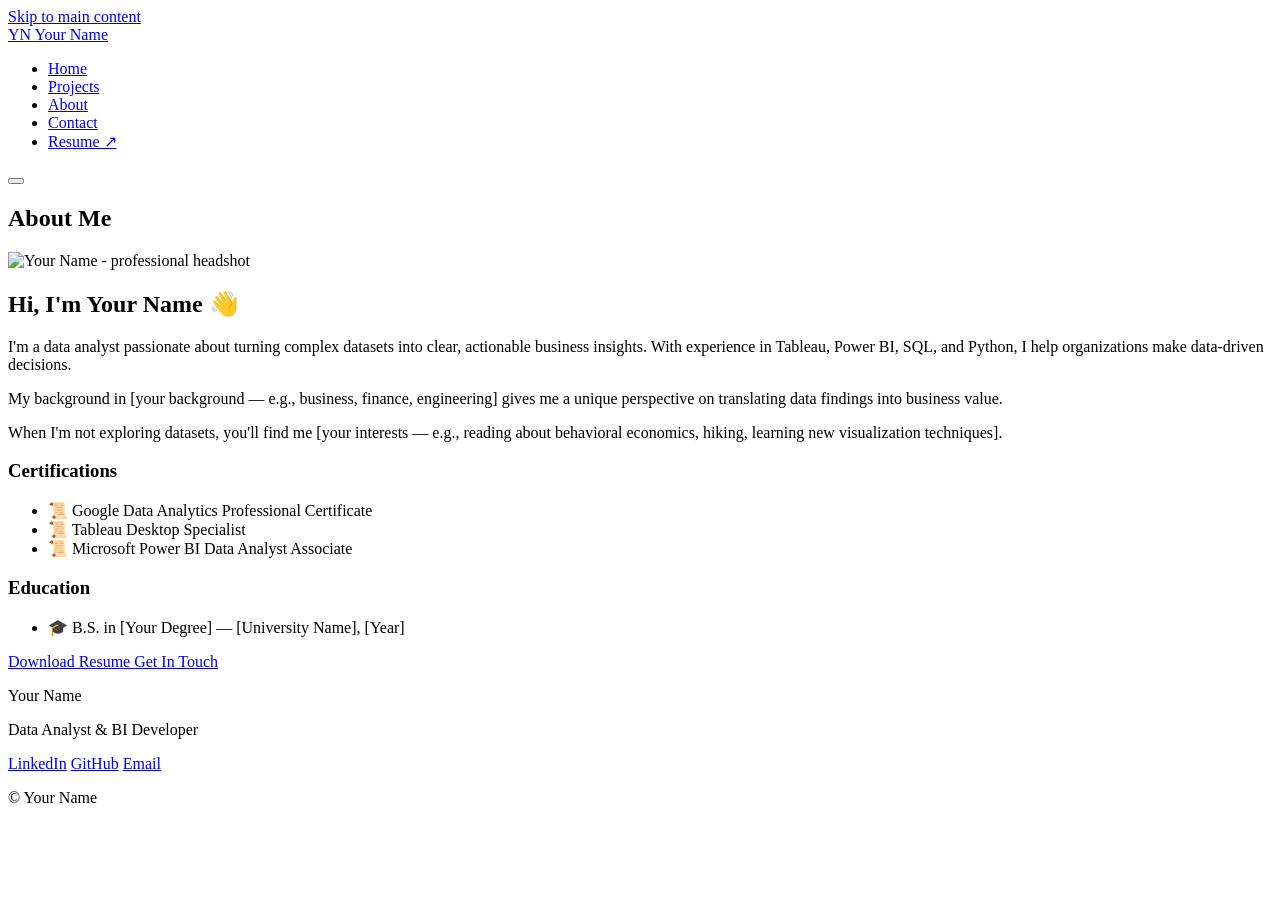
==== about.html @ a05c1e49 "Changes7" ====
<!DOCTYPE html>
<html lang="en">
<head>
    <meta charset="UTF-8">
    <meta name="viewport" content="width=device-width, initial-scale=1.0">
    <meta http-equiv="Content-Security-Policy" content="
        default-src 'self';
        script-src 'self';
        style-src 'self' 'unsafe-inline' https://fonts.googleapis.com;
        font-src 'self' https://fonts.gstatic.com;
        img-src 'self' data: https:;
        frame-src https://public.tableau.com https://app.powerbi.com https://lookerstudio.google.com https://datastudio.google.com;
        connect-src 'self' https://formsubmit.co;
    ">
    <meta http-equiv="X-Content-Type-Options" content="nosniff">
    <meta name="Referrer-Policy" content="strict-origin-when-cross-origin">
    
    <title>About — Your Name | Data Analytics Portfolio</title>
    <meta name="description" content="Learn about my background in data analytics, 
        my skills, certifications, and experience.">
    
    <link rel="icon" type="image/x-icon" href="images/icons/favicon.ico">
    <link rel="preconnect" href="https://fonts.googleapis.com">
    <link rel="preconnect" href="https://fonts.gstatic.com" crossorigin>
    <link href="https://fonts.googleapis.com/css2?family=Inter:wght@300;400;500;600;700&family=JetBrains+Mono:wght@400;500&display=swap" rel="stylesheet">
    <link rel="stylesheet" href="css/style.css">
</head>
<body>
    <a href="#main-content" class="skip-link">Skip to main content</a>

    <!-- Navigation -->
    <nav class="navbar" aria-label="Main navigation">
        <div class="nav-container">
            <a href="index.html" class="nav-logo" aria-label="Home">
                <span class="logo-text">YN</span>
                <span class="logo-full">Your Name</span>
            </a>
            <ul class="nav-links" id="navLinks">
                <li><a href="index.html" class="nav-link">Home</a></li>
                <li><a href="projects.html" class="nav-link">Projects</a></li>
                <li><a href="about.html" class="nav-link active" aria-current="page">About</a></li>
                <li><a href="contact.html" class="nav-link">Contact</a></li>
                <li><a href="docs/resume.pdf" class="nav-link nav-cta" target="_blank" rel="noopener noreferrer">Resume ↗</a></li>
            </ul>
            <button class="nav-toggle" id="navToggle" aria-expanded="false" aria-controls="navLinks" aria-label="Toggle navigation menu">
                <span class="hamburger-line"></span>
                <span class="hamburger-line"></span>
                <span class="hamburger-line"></span>
            </button>
        </div>
    </nav>

    <main id="main-content">
        <section class="page-header">
            <div class="section-container">
                <h1>About Me</h1>
            </div>
        </section>

        <section class="about-content">
            <div class="section-container">
                <div class="about-grid">
                    <!-- Photo -->
                    <div class="about-image">
                        <img src="images/profile/headshot.webp" 
                             alt="Your Name - professional headshot"
                             width="400" height="400"
                             loading="lazy">
                    </div>

                    <!-- Bio -->
                    <div class="about-text">
                        <h2>Hi, I'm Your Name 👋</h2>
                        <p>
                            I'm a data analyst passionate about turning complex 
                            datasets into clear, actionable business insights. 
                            With experience in Tableau, Power BI, SQL, and Python, 
                            I help organizations make data-driven decisions.
                        </p>
                        <p>
                            My background in [your background — e.g., business, 
                            finance, engineering] gives me a unique perspective 
                            on translating data findings into business value.
                        </p>
                        <p>
                            When I'm not exploring datasets, you'll find me 
                            [your interests — e.g., reading about behavioral 
                            economics, hiking, learning new visualization techniques].
                        </p>

                        <h3>Certifications</h3>
                        <ul class="certifications-list">
                            <li>📜 Google Data Analytics Professional Certificate</li>
                            <li>📜 Tableau Desktop Specialist</li>
                            <li>📜 Microsoft Power BI Data Analyst Associate</li>
                        </ul>

                        <h3>Education</h3>
                        <ul>
                            <li>🎓 B.S. in [Your Degree] — [University Name], [Year]</li>
                        </ul>

                        <div class="about-cta">
                            <a href="docs/resume.pdf" class="btn btn-primary" target="_blank" rel="noopener noreferrer">
                                Download Resume
                            </a>
                            <a href="contact.html" class="btn btn-secondary">
                                Get In Touch
                            </a>
                        </div>
                    </div>
                </div>
            </div>
        </section>
    </main>

    <!-- Footer -->
    <footer class="footer" aria-label="Footer">
        <div class="footer-container">
            <div class="footer-content">
                <p class="footer-name">Your Name</p>
                <p class="footer-role">Data Analyst & BI Developer</p>
            </div>
            <div class="footer-links">
                <a href="https://linkedin.com/in/yourprofile" target="_blank" rel="noopener noreferrer">LinkedIn</a>
                <a href="https://github.com/yourusername" target="_blank" rel="noopener noreferrer">GitHub</a>
                <a href="mailto:your-email@example.com">Email</a>
            </div>
            <p class="footer-copyright">© <span id="currentYear"></span> Your Name</p>
        </div>
    </footer>

    <script src="js/main.js"></script>
</body>
</html>
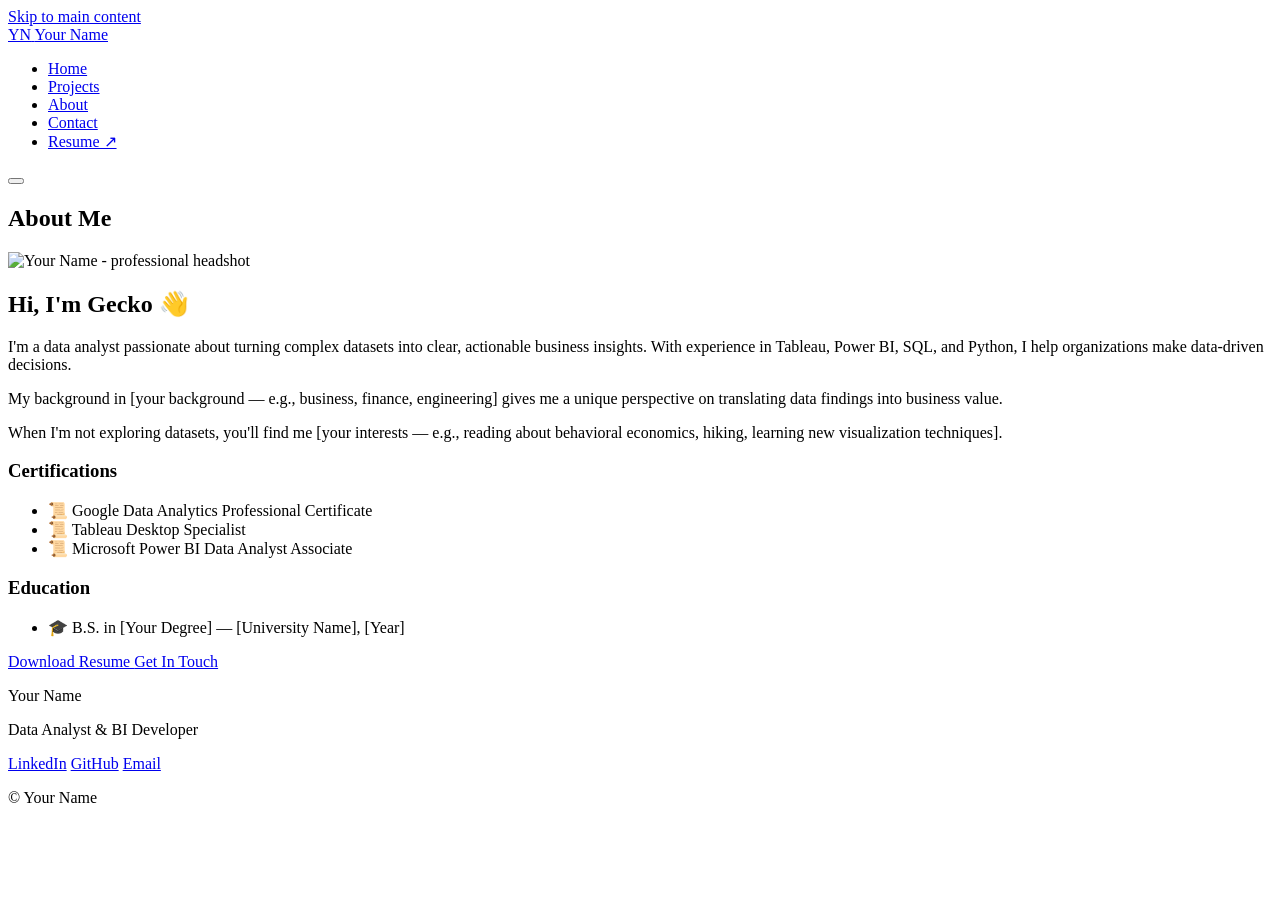
==== commit a4bae03e: "Changes1.1" ====
--- a/about.html
+++ b/about.html
@@ -70,7 +70,7 @@
 
                     <!-- Bio -->
                     <div class="about-text">
-                        <h2>Hi, I'm Your Name 👋</h2>
+                        <h2>Hi, I'm Gecko 👋</h2>
                         <p>
                             I'm a data analyst passionate about turning complex 
                             datasets into clear, actionable business insights. 
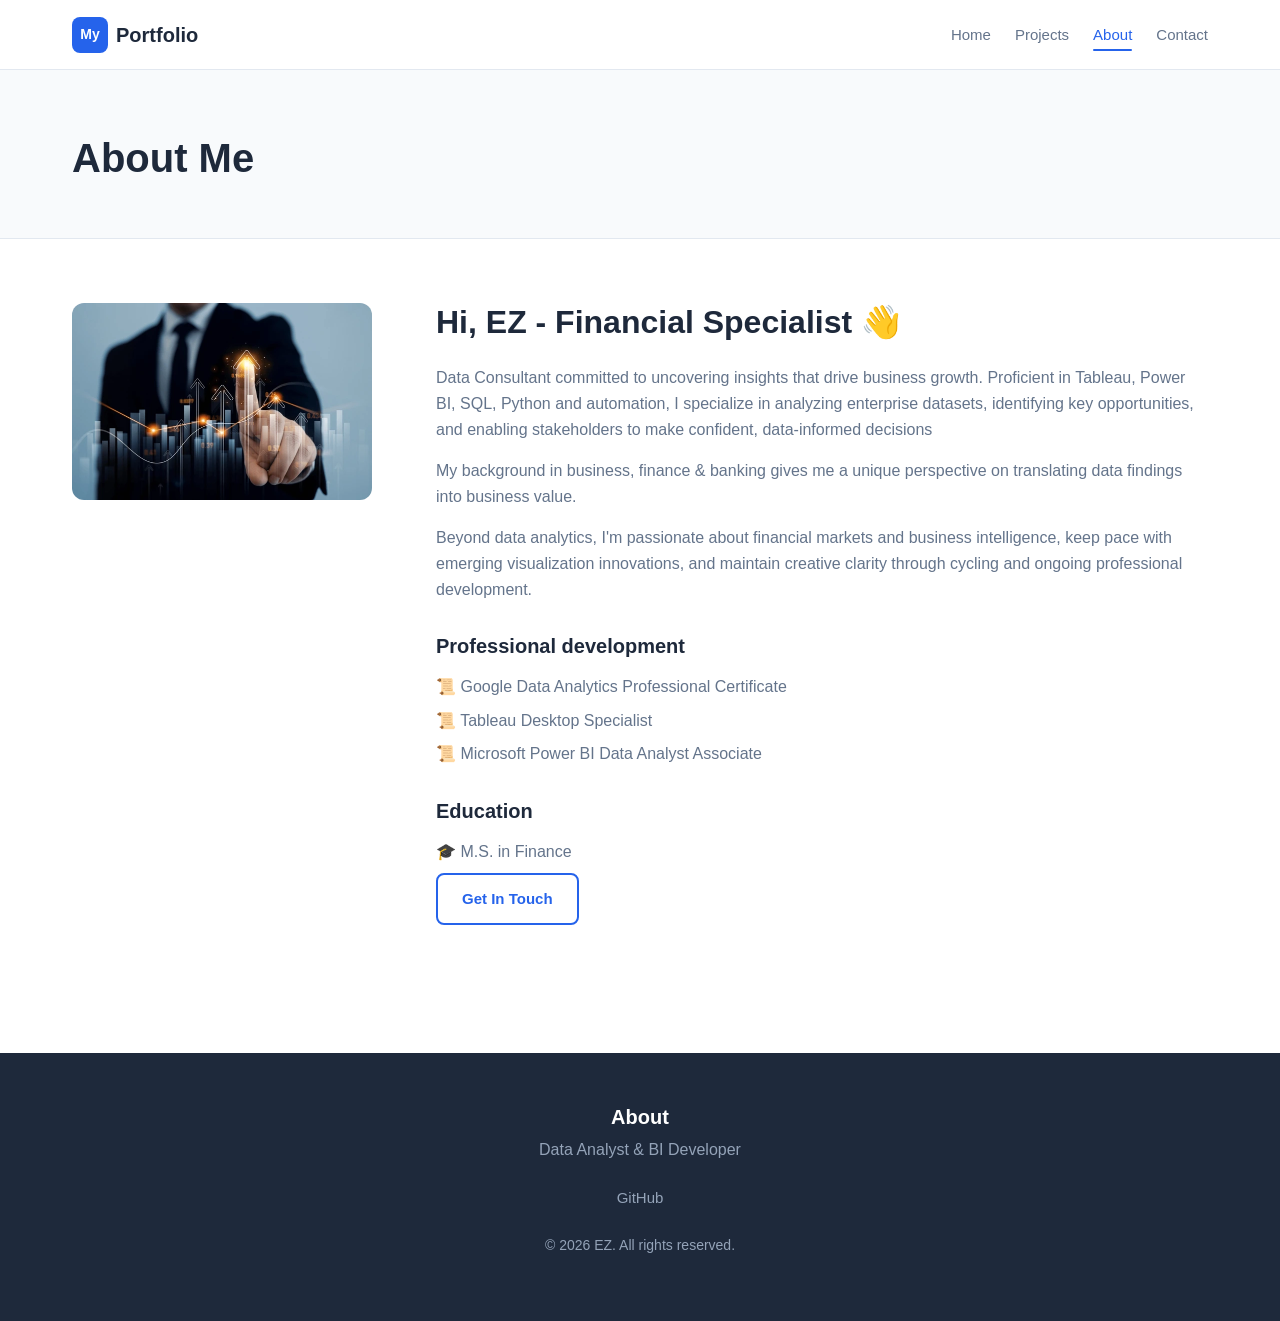
==== commit d628b151: "Commit18" ====
--- a/about.html
+++ b/about.html
@@ -15,7 +15,7 @@
     <meta http-equiv="X-Content-Type-Options" content="nosniff">
     <meta name="Referrer-Policy" content="strict-origin-when-cross-origin">
     
-    <title>About — Your Name | Data Analytics Portfolio</title>
+    <title>About — EZ - Financial Specialist | Data Analytics Portfolio</title>
     <meta name="description" content="Learn about my background in data analytics, 
         my skills, certifications, and experience.">
     
@@ -32,15 +32,15 @@
     <nav class="navbar" aria-label="Main navigation">
         <div class="nav-container">
             <a href="index.html" class="nav-logo" aria-label="Home">
-                <span class="logo-text">YN</span>
-                <span class="logo-full">Your Name</span>
+                <span class="logo-text">My</span>
+                <span class="logo-full">Portfolio</span>
             </a>
             <ul class="nav-links" id="navLinks">
                 <li><a href="index.html" class="nav-link">Home</a></li>
                 <li><a href="projects.html" class="nav-link">Projects</a></li>
                 <li><a href="about.html" class="nav-link active" aria-current="page">About</a></li>
                 <li><a href="contact.html" class="nav-link">Contact</a></li>
-                <li><a href="docs/resume.pdf" class="nav-link nav-cta" target="_blank" rel="noopener noreferrer">Resume ↗</a></li>
+                <!--<li><a href="docs/resume.pdf" class="nav-link nav-cta" target="_blank" rel="noopener noreferrer">Resume ↗</a></li>-->
             </ul>
             <button class="nav-toggle" id="navToggle" aria-expanded="false" aria-controls="navLinks" aria-label="Toggle navigation menu">
                 <span class="hamburger-line"></span>
@@ -62,7 +62,7 @@
                 <div class="about-grid">
                     <!-- Photo -->
                     <div class="about-image">
-                        <img src="images/profile/headshot.webp" 
+                        <img src="images/profile/1F.webp" 
                              alt="Your Name - professional headshot"
                              width="400" height="400"
                              loading="lazy">
@@ -70,25 +70,24 @@
 
                     <!-- Bio -->
                     <div class="about-text">
-                        <h2>Hi, I'm Gecko 👋</h2>
+                        <h2>Hi, EZ - Financial Specialist 👋</h2>
                         <p>
-                            I'm a data analyst passionate about turning complex 
-                            datasets into clear, actionable business insights. 
-                            With experience in Tableau, Power BI, SQL, and Python, 
-                            I help organizations make data-driven decisions.
+                            Data Consultant committed to uncovering insights that drive business growth. 
+                            Proficient in Tableau, Power BI, SQL, Python and automation, 
+                            I specialize in analyzing enterprise datasets, identifying key opportunities, and enabling stakeholders to make confident, data-informed decisions
                         </p>
                         <p>
-                            My background in [your background — e.g., business, 
-                            finance, engineering] gives me a unique perspective 
+                            My background in business, 
+                            finance & banking gives me a unique perspective 
                             on translating data findings into business value.
                         </p>
                         <p>
-                            When I'm not exploring datasets, you'll find me 
-                            [your interests — e.g., reading about behavioral 
-                            economics, hiking, learning new visualization techniques].
+                           Beyond data analytics, I'm passionate about financial markets and business intelligence, 
+                           keep pace with emerging visualization innovations, 
+                           and maintain creative clarity through cycling and ongoing professional development.
                         </p>
 
-                        <h3>Certifications</h3>
+                        <h3>Professional development</h3>
                         <ul class="certifications-list">
                             <li>📜 Google Data Analytics Professional Certificate</li>
                             <li>📜 Tableau Desktop Specialist</li>
@@ -97,12 +96,12 @@
 
                         <h3>Education</h3>
                         <ul>
-                            <li>🎓 B.S. in [Your Degree] — [University Name], [Year]</li>
+                            <li>🎓 M.S. in Finance </li>
                         </ul>
 
-                        <div class="about-cta">
+                        <!--<div class="about-cta">
                             <a href="docs/resume.pdf" class="btn btn-primary" target="_blank" rel="noopener noreferrer">
-                                Download Resume
+                                Download Resume-->
                             </a>
                             <a href="contact.html" class="btn btn-secondary">
                                 Get In Touch
@@ -118,15 +117,15 @@
     <footer class="footer" aria-label="Footer">
         <div class="footer-container">
             <div class="footer-content">
-                <p class="footer-name">Your Name</p>
+                <p class="footer-name">About</p>
                 <p class="footer-role">Data Analyst & BI Developer</p>
             </div>
             <div class="footer-links">
-                <a href="https://linkedin.com/in/yourprofile" target="_blank" rel="noopener noreferrer">LinkedIn</a>
-                <a href="https://github.com/yourusername" target="_blank" rel="noopener noreferrer">GitHub</a>
-                <a href="mailto:your-email@example.com">Email</a>
+               <!-- <a href="https://linkedin.com/in/yourprofile" target="_blank" rel="noopener noreferrer">LinkedIn</a>-->
+                <a href="https://github.com/Gecko1-F/Data-Analysis-Portfolio/" target="_blank" rel="noopener noreferrer">GitHub</a>
+                <!--<a href="mailto:your-email@example.com">Email</a>-->
             </div>
-            <p class="footer-copyright">© <span id="currentYear"></span> Your Name</p>
+            <p class="footer-copyright">© <span id="currentYear"></span> EZ. All rights reserved.</p>
         </div>
     </footer>
 
--- a/css/style.css
+++ b/css/style.css
@@ -0,0 +1,1177 @@
+/* ═══════════════════════════════════════════════════════════
+   PORTFOLIO STYLESHEET
+   ═══════════════════════════════════════════════════════════
+   
+   TABLE OF CONTENTS:
+   1. CSS Variables (Design Tokens)
+   2. Reset & Base Styles
+   3. Typography
+   4. Layout Utilities
+   5. Skip Link (Accessibility)
+   6. Navigation
+   7. Hero Section
+   8. Project Cards
+   9. Project Detail / Case Study
+   10. Dashboard Embeds
+   11. Skills Section
+   12. About Page
+   13. Contact Page & Form
+   14. Footer
+   15. Buttons
+   16. Responsive Design (Media Queries)
+   17. Animations
+   18. Print Styles
+   ═══════════════════════════════════════════════════════════ */
+
+
+/* ─────────────────────────────────────────────────────────
+   1. CSS VARIABLES (Design Tokens)
+   ─────────────────────────────────────────────────────────
+   WHAT: Variables that store your design values in one place.
+   WHY:  Change a color here → it updates EVERYWHERE automatically.
+         This makes redesigns and dark mode trivially easy.
+   
+   HOW:  var(--variable-name) is used throughout the stylesheet.
+         :root means "the whole document."
+*/
+:root {
+    /* Colors — Professional Blue Theme */
+    --color-primary: #2563eb;        /* Main brand blue */
+    --color-primary-dark: #1d4ed8;   /* Darker blue for hover */
+    --color-primary-light: #dbeafe;  /* Very light blue for backgrounds */
+    
+    --color-text: #1e293b;           /* Main text color (near-black) */
+    --color-text-light: #64748b;     /* Secondary text (gray) */
+    --color-text-lighter: #94a3b8;   /* Even lighter text */
+    
+    --color-bg: #ffffff;             /* Page background */
+    --color-bg-alt: #f8fafc;         /* Alternating section background */
+    --color-bg-card: #ffffff;        /* Card background */
+    
+    --color-border: #e2e8f0;         /* Border color */
+    --color-border-hover: #cbd5e1;   /* Border on hover */
+    
+    --color-success: #16a34a;        /* Green for success messages */
+    --color-error: #dc2626;          /* Red for errors */
+    
+    /* Typography */
+    --font-main: 'Inter', -apple-system, BlinkMacSystemFont, 
+                 'Segoe UI', Roboto, sans-serif;
+    --font-mono: 'JetBrains Mono', 'Fira Code', monospace;
+    
+    /* Spacing Scale (consistent spacing system) */
+    --space-xs: 0.25rem;   /* 4px */
+    --space-sm: 0.5rem;    /* 8px */
+    --space-md: 1rem;       /* 16px */
+    --space-lg: 1.5rem;     /* 24px */
+    --space-xl: 2rem;       /* 32px */
+    --space-2xl: 3rem;      /* 48px */
+    --space-3xl: 4rem;      /* 64px */
+    --space-4xl: 6rem;      /* 96px */
+    
+    /* Layout */
+    --max-width: 1200px;           /* Max content width */
+    --nav-height: 70px;            /* Fixed navbar height */
+    --border-radius: 8px;          /* Standard corner rounding */
+    --border-radius-lg: 12px;      /* Larger corner rounding */
+    
+    /* Shadows */
+    --shadow-sm: 0 1px 2px rgba(0, 0, 0, 0.05);
+    --shadow-md: 0 4px 6px -1px rgba(0, 0, 0, 0.1);
+    --shadow-lg: 0 10px 15px -3px rgba(0, 0, 0, 0.1);
+    --shadow-xl: 0 20px 25px -5px rgba(0, 0, 0, 0.1);
+    
+    /* Transitions */
+    --transition-fast: 150ms ease;
+    --transition-normal: 250ms ease;
+    --transition-slow: 350ms ease;
+}
+
+
+/* ─────────────────────────────────────────────────────────
+   2. RESET & BASE STYLES
+   ─────────────────────────────────────────────────────────
+   WHAT: Removes inconsistent default browser styles and 
+         sets a clean foundation.
+   WHY:  Every browser (Chrome, Firefox, Safari) has different 
+         default margins, paddings, and font sizes. This 
+         normalizes everything so your site looks the same 
+         everywhere.
+*/
+*,
+*::before,
+*::after {
+    margin: 0;
+    padding: 0;
+    box-sizing: border-box;
+    /* 
+      box-sizing: border-box
+      WHAT: Makes width/height include padding and border.
+      WHY:  Without it, a "300px wide" box with 20px padding 
+            becomes 340px total. With border-box, it stays 300px.
+            This makes layouts MUCH more predictable.
+    */
+}
+
+html {
+    scroll-behavior: smooth;
+    /* 
+      WHAT: Smooth scrolling when clicking anchor links.
+      WHY:  Instead of jumping instantly to #project-sales, 
+            it smoothly scrolls there. Better user experience.
+    */
+    scroll-padding-top: var(--nav-height);
+    /* 
+      WHAT: Offset for fixed navbar when scrolling to anchors.
+      WHY:  Without this, the navbar covers the top of the 
+            section when you jump to an anchor link.
+    */
+}
+
+body {
+    font-family: var(--font-main);
+    font-size: 1rem;              /* 16px */
+    line-height: 1.6;             /* 1.6× the font size = comfortable reading */
+    color: var(--color-text);
+    background-color: var(--color-bg);
+    -webkit-font-smoothing: antialiased;
+    -moz-osx-font-smoothing: grayscale;
+    /* 
+      Font smoothing: Makes text render more crisply on Mac/Windows.
+    */
+}
+
+img {
+    max-width: 100%;     /* Images never overflow their container */
+    height: auto;        /* Maintain aspect ratio */
+    display: block;      /* Remove mysterious bottom gap */
+}
+
+a {
+    color: var(--color-primary);
+    text-decoration: none;
+    transition: color var(--transition-fast);
+}
+
+a:hover {
+    color: var(--color-primary-dark);
+}
+
+/* Focus styles for keyboard navigation (Accessibility) */
+a:focus-visible,
+button:focus-visible,
+input:focus-visible,
+textarea:focus-visible {
+    outline: 2px solid var(--color-primary);
+    outline-offset: 2px;
+    /* 
+      :focus-visible vs :focus
+      WHAT: Only shows outline when user is using keyboard (Tab key).
+      WHY:  Mouse users don't need to see the focus ring, 
+            but keyboard users absolutely do. Best of both worlds.
+    */
+}
+
+ul, ol {
+    list-style: none;    /* Remove default bullets/numbers */
+}
+
+
+/* ─────────────────────────────────────────────────────────
+   3. TYPOGRAPHY
+   ───────────────────────────────────────────────────────── */
+h1, h2, h3, h4 {
+    line-height: 1.2;
+    font-weight: 600;
+    color: var(--color-text);
+}
+
+h1 { font-size: 2.5rem; }     /* 40px */
+h2 { font-size: 2rem; }       /* 32px */
+h3 { font-size: 1.5rem; }     /* 24px */
+h4 { font-size: 1.125rem; }   /* 18px */
+
+p {
+    margin-bottom: var(--space-md);
+    color: var(--color-text-light);
+}
+
+strong {
+    color: var(--color-text);
+    font-weight: 600;
+}
+
+
+/* ─────────────────────────────────────────────────────────
+   4. LAYOUT UTILITIES
+   ───────────────────────────────────────────────────────── */
+.section-container {
+    max-width: var(--max-width);
+    margin: 0 auto;              /* Center horizontally */
+    padding: 0 var(--space-xl);  /* Side padding on mobile */
+}
+
+.section-title {
+    text-align: center;
+    margin-bottom: var(--space-sm);
+}
+
+.section-subtitle {
+    text-align: center;
+    color: var(--color-text-light);
+    margin-bottom: var(--space-3xl);
+    font-size: 1.125rem;
+}
+
+.section-cta {
+    text-align: center;
+    margin-top: var(--space-3xl);
+}
+
+
+/* ─────────────────────────────────────────────────────────
+   5. SKIP LINK (Accessibility)
+   ───────────────────────────────────────────────────────── */
+.skip-link {
+    position: absolute;
+    top: -100%;
+    left: var(--space-md);
+    background: var(--color-primary);
+    color: white;
+    padding: var(--space-sm) var(--space-md);
+    border-radius: var(--border-radius);
+    z-index: 1000;
+    font-weight: 500;
+}
+
+.skip-link:focus {
+    top: var(--space-md);
+    color: white;
+}
+
+
+/* ─────────────────────────────────────────────────────────
+   6. NAVIGATION
+   ───────────────────────────────────────────────────────── */
+.navbar {
+    position: fixed;           /* Stays at top when scrolling */
+    top: 0;
+    left: 0;
+    right: 0;
+    height: var(--nav-height);
+    background: rgba(255, 255, 255, 0.95);
+    backdrop-filter: blur(10px);
+    /* 
+      backdrop-filter: blur
+      WHAT: Blurs the content behind the navbar.
+      WHY:  Creates a modern "frosted glass" effect.
+            Content scrolling behind is slightly visible but blurred.
+    */
+    border-bottom: 1px solid var(--color-border);
+    z-index: 100;              /* Stays above all other content */
+    transition: box-shadow var(--transition-normal);
+}
+
+.navbar.scrolled {
+    box-shadow: var(--shadow-md);
+}
+
+.nav-container {
+    max-width: var(--max-width);
+    margin: 0 auto;
+    padding: 0 var(--space-xl);
+    height: 100%;
+    display: flex;
+    align-items: center;
+    justify-content: space-between;
+}
+
+.nav-logo {
+    display: flex;
+    align-items: center;
+    gap: var(--space-sm);
+    font-weight: 700;
+    font-size: 1.25rem;
+    color: var(--color-text);
+}
+
+.nav-logo:hover {
+    color: var(--color-primary);
+}
+
+.logo-text {
+    background: var(--color-primary);
+    color: white;
+    width: 36px;
+    height: 36px;
+    border-radius: 8px;
+    display: flex;
+    align-items: center;
+    justify-content: center;
+    font-size: 0.875rem;
+    font-weight: 700;
+}
+
+.nav-links {
+    display: flex;
+    align-items: center;
+    gap: var(--space-lg);
+}
+
+.nav-link {
+    font-size: 0.9375rem;
+    font-weight: 500;
+    color: var(--color-text-light);
+    position: relative;
+    padding: var(--space-xs) 0;
+}
+
+.nav-link:hover,
+.nav-link.active {
+    color: var(--color-primary);
+}
+
+/* Active page indicator line */
+.nav-link.active::after {
+    content: '';
+    position: absolute;
+    bottom: -4px;
+    left: 0;
+    right: 0;
+    height: 2px;
+    background: var(--color-primary);
+    border-radius: 1px;
+}
+
+.nav-cta {
+    background: var(--color-primary);
+    color: white !important;
+    padding: var(--space-sm) var(--space-md) !important;
+    border-radius: var(--border-radius);
+    font-size: 0.875rem;
+}
+
+.nav-cta:hover {
+    background: var(--color-primary-dark);
+    color: white !important;
+}
+
+/* Hamburger button (hidden on desktop) */
+.nav-toggle {
+    display: none;
+    background: none;
+    border: none;
+    cursor: pointer;
+    padding: var(--space-sm);
+    flex-direction: column;
+    gap: 5px;
+}
+
+.hamburger-line {
+    display: block;
+    width: 24px;
+    height: 2px;
+    background: var(--color-text);
+    border-radius: 1px;
+    transition: transform var(--transition-normal), 
+                opacity var(--transition-normal);
+}
+
+
+/* ─────────────────────────────────────────────────────────
+   7. HERO SECTION
+   ───────────────────────────────────────────────────────── */
+.hero {
+    min-height: 90vh;
+    display: flex;
+    align-items: center;
+    padding-top: var(--nav-height);
+    background: linear-gradient(135deg, var(--color-bg) 0%, var(--color-primary-light) 100%);
+}
+
+.hero-container {
+    max-width: var(--max-width);
+    margin: 0 auto;
+    padding: var(--space-4xl) var(--space-xl);
+}
+
+.hero-greeting {
+    font-size: 1.125rem;
+    color: var(--color-primary);
+    font-weight: 500;
+    margin-bottom: var(--space-sm);
+}
+
+.hero-title {
+    font-size: 3.5rem;
+    font-weight: 700;
+    margin-bottom: var(--space-md);
+    background: linear-gradient(135deg, var(--color-text) 0%, var(--color-primary) 100%);
+    -webkit-background-clip: text;
+    -webkit-text-fill-color: transparent;
+    background-clip: text;
+}
+
+.hero-subtitle {
+    font-size: 1.5rem;
+    color: var(--color-text-light);
+    font-weight: 400;
+    margin-bottom: var(--space-lg);
+}
+
+.hero-description {
+    font-size: 1.125rem;
+    max-width: 600px;
+    margin-bottom: var(--space-xl);
+    line-height: 1.7;
+}
+
+.hero-buttons {
+    display: flex;
+    gap: var(--space-md);
+    margin-bottom: var(--space-2xl);
+    flex-wrap: wrap;
+}
+
+.hero-tools {
+    display: flex;
+    flex-wrap: wrap;
+    gap: var(--space-sm);
+}
+
+.tool-badge {
+    background: var(--color-bg);
+    border: 1px solid var(--color-border);
+    padding: var(--space-xs) var(--space-md);
+    border-radius: 100px;
+    font-size: 0.875rem;
+    color: var(--color-text-light);
+    font-weight: 500;
+}
+
+
+/* ─────────────────────────────────────────────────────────
+   8. PROJECT CARDS (Home Page Grid)
+   ───────────────────────────────────────────────────────── */
+.featured-projects {
+    padding: var(--space-4xl) 0;
+    background: var(--color-bg-alt);
+}
+
+.projects-grid {
+    display: grid;
+    grid-template-columns: repeat(auto-fit, minmax(340px, 1fr));
+    gap: var(--space-xl);
+    /*
+      grid-template-columns: repeat(auto-fit, minmax(340px, 1fr))
+      WHAT: Creates a responsive grid that automatically adjusts.
+      HOW:  Cards are minimum 340px wide. If screen is wide enough, 
+            show multiple columns. If not, stack them.
+      WHY:  No media queries needed for this — it's automatically responsive!
+    */
+}
+
+.project-card {
+    background: var(--color-bg-card);
+    border-radius: var(--border-radius-lg);
+    overflow: hidden;
+    border: 1px solid var(--color-border);
+    transition: transform var(--transition-normal), 
+                box-shadow var(--transition-normal);
+}
+
+.project-card:hover {
+    transform: translateY(-4px);
+    box-shadow: var(--shadow-lg);
+}
+
+.card-image {
+    position: relative;
+    overflow: hidden;
+    aspect-ratio: 3 / 2;
+    /*
+      aspect-ratio: 3 / 2
+      WHAT: Forces the image container to maintain a 3:2 ratio.
+      WHY:  All cards will be the same height regardless of 
+            image dimensions. Creates visual consistency.
+    */
+}
+
+.card-image img {
+    width: 100%;
+    height: 100%;
+    object-fit: cover;
+    transition: transform var(--transition-slow);
+}
+
+.project-card:hover .card-image img {
+    transform: scale(1.05);
+}
+
+.card-tool-tag {
+    position: absolute;
+    top: var(--space-md);
+    right: var(--space-md);
+    background: rgba(0, 0, 0, 0.7);
+    color: white;
+    padding: var(--space-xs) var(--space-sm);
+    border-radius: var(--border-radius);
+    font-size: 0.75rem;
+    font-weight: 600;
+}
+
+.card-content {
+    padding: var(--space-lg);
+}
+
+.card-title {
+    font-size: 1.25rem;
+    margin-bottom: var(--space-sm);
+}
+
+.card-description {
+    font-size: 0.9375rem;
+    margin-bottom: var(--space-md);
+}
+
+.card-tags {
+    display: flex;
+    flex-wrap: wrap;
+    gap: var(--space-xs);
+    margin-bottom: var(--space-md);
+}
+
+.tag {
+    background: var(--color-primary-light);
+    color: var(--color-primary);
+    padding: 2px 10px;
+    border-radius: 100px;
+    font-size: 0.75rem;
+    font-weight: 500;
+}
+
+.card-link {
+    font-weight: 600;
+    font-size: 0.9375rem;
+}
+
+
+/* ─────────────────────────────────────────────────────────
+   9. PROJECT DETAIL / CASE STUDY (Projects Page)
+   ───────────────────────────────────────────────────────── */
+.page-header {
+    padding: calc(var(--nav-height) + var(--space-3xl)) 0 var(--space-2xl);
+    background: var(--color-bg-alt);
+    border-bottom: 1px solid var(--color-border);
+}
+
+.page-header h1 {
+    margin-bottom: var(--space-sm);
+}
+
+.page-header p {
+    font-size: 1.125rem;
+    max-width: 600px;
+}
+
+.project-detail {
+    padding: var(--space-3xl) 0;
+}
+
+.project-header {
+    margin-bottom: var(--space-2xl);
+}
+
+.project-number {
+    font-family: var(--font-mono);
+    font-size: 0.875rem;
+    color: var(--color-primary);
+    font-weight: 500;
+}
+
+.project-header h2 {
+    font-size: 2rem;
+    margin: var(--space-sm) 0 var(--space-md);
+}
+
+.project-meta {
+    display: flex;
+    gap: var(--space-lg);
+    flex-wrap: wrap;
+}
+
+.project-meta span {
+    font-size: 0.875rem;
+    color: var(--color-text-light);
+}
+
+.case-study {
+    margin-bottom: var(--space-2xl);
+}
+
+.case-section {
+    margin-bottom: var(--space-xl);
+}
+
+.case-section h3 {
+    font-size: 1.25rem;
+    margin-bottom: var(--space-md);
+    color: var(--color-text);
+}
+
+.case-section ul,
+.case-section ol {
+    padding-left: var(--space-lg);
+    margin-bottom: var(--space-md);
+}
+
+.case-section li {
+    margin-bottom: var(--space-sm);
+    color: var(--color-text-light);
+    line-height: 1.6;
+}
+
+.case-section ul li {
+    list-style: disc;
+}
+
+.case-section ol li {
+    list-style: decimal;
+}
+
+.tools-used {
+    display: flex;
+    flex-wrap: wrap;
+    gap: var(--space-sm);
+}
+
+.project-divider {
+    max-width: var(--max-width);
+    margin: 0 auto;
+    border: none;
+    border-top: 1px solid var(--color-border);
+}
+
+.project-links {
+    display: flex;
+    gap: var(--space-md);
+    flex-wrap: wrap;
+    margin-top: var(--space-xl);
+}
+
+
+/* ─────────────────────────────────────────────────────────
+   10. DASHBOARD EMBEDS
+   ─────────────────────────────────────────────────────────
+   WHAT: Styles for the iframe containers.
+   WHY:  Makes embedded dashboards responsive and properly sized.
+*/
+.dashboard-embed {
+    margin: var(--space-2xl) 0;
+}
+
+.dashboard-embed h3 {
+    margin-bottom: var(--space-md);
+}
+
+/* Responsive iframe wrapper */
+.dashboard-responsive-wrapper {
+    position: relative;
+    width: 100%;
+    overflow: hidden;
+    border-radius: var(--border-radius-lg);
+    border: 1px solid var(--color-border);
+    background: var(--color-bg-alt);
+}
+
+.dashboard-responsive-wrapper iframe {
+    width: 100%;
+    min-height: 600px;
+    border: none;
+    display: block;
+}
+
+/* Placeholder for screenshots (before real embeds) */
+.dashboard-placeholder {
+    border: 2px dashed var(--color-border);
+    border-radius: var(--border-radius-lg);
+    overflow: hidden;
+}
+
+.dashboard-placeholder img {
+    width: 100%;
+    height: auto;
+}
+
+.placeholder-note {
+    text-align: center;
+    padding: var(--space-md);
+    font-size: 0.875rem;
+    color: var(--color-text-lighter);
+    font-style: italic;
+}
+
+
+/* ─────────────────────────────────────────────────────────
+   11. SKILLS SECTION
+   ───────────────────────────────────────────────────────── */
+.skills {
+    padding: var(--space-4xl) 0;
+}
+
+.skills-grid {
+    display: grid;
+    grid-template-columns: repeat(auto-fit, minmax(250px, 1fr));
+    gap: var(--space-xl);
+}
+
+.skill-category {
+    background: var(--color-bg-alt);
+    padding: var(--space-xl);
+    border-radius: var(--border-radius-lg);
+    border: 1px solid var(--color-border);
+}
+
+.skill-category h3 {
+    font-size: 1.125rem;
+    margin-bottom: var(--space-md);
+}
+
+.skill-category ul {
+    padding-left: var(--space-lg);
+}
+
+.skill-category li {
+    list-style: disc;
+    margin-bottom: var(--space-sm);
+    color: var(--color-text-light);
+    font-size: 0.9375rem;
+}
+
+
+/* ─────────────────────────────────────────────────────────
+   12. ABOUT PAGE
+   ───────────────────────────────────────────────────────── */
+.about-content {
+    padding: var(--space-3xl) 0;
+}
+
+.about-grid {
+    display: grid;
+    grid-template-columns: 300px 1fr;
+    gap: var(--space-3xl);
+    align-items: start;
+}
+
+.about-image img {
+    border-radius: var(--border-radius-lg);
+    width: 100%;
+}
+
+.about-text h2 {
+    margin-bottom: var(--space-lg);
+}
+
+.about-text h3 {
+    margin-top: var(--space-xl);
+    margin-bottom: var(--space-md);
+    font-size: 1.25rem;
+}
+
+.certifications-list li,
+.about-text ul li {
+    list-style: none;
+    margin-bottom: var(--space-sm);
+    color: var(--color-text-light);
+}
+
+.about-cta {
+    display: flex;
+    gap: var(--space-md);
+    margin-top: var(--space-xl);
+    flex-wrap: wrap;
+}
+
+
+/* ─────────────────────────────────────────────────────────
+   13. CONTACT PAGE & FORM
+   ───────────────────────────────────────────────────────── */
+.contact-section {
+    padding: var(--space-3xl) 0;
+}
+
+.contact-grid {
+    display: grid;
+    grid-template-columns: 1fr 350px;
+    gap: var(--space-3xl);
+}
+
+.form-group {
+    margin-bottom: var(--space-lg);
+}
+
+.form-group label {
+    display: block;
+    font-weight: 500;
+    margin-bottom: var(--space-sm);
+    font-size: 0.9375rem;
+}
+
+.required {
+    color: var(--color-error);
+}
+
+.form-group input,
+.form-group textarea {
+    width: 100%;
+    padding: var(--space-sm) var(--space-md);
+    border: 1px solid var(--color-border);
+    border-radius: var(--border-radius);
+    font-family: var(--font-main);
+    font-size: 1rem;
+    color: var(--color-text);
+    background: var(--color-bg);
+    transition: border-color var(--transition-fast),
+                box-shadow var(--transition-fast);
+}
+
+.form-group input:focus,
+.form-group textarea:focus {
+    border-color: var(--color-primary);
+    box-shadow: 0 0 0 3px rgba(37, 99, 235, 0.1);
+    outline: none;
+}
+
+.form-group textarea {
+    resize: vertical;
+    min-height: 120px;
+}
+
+.form-success {
+    background: #f0fdf4;
+    border: 1px solid #bbf7d0;
+    color: var(--color-success);
+    padding: var(--space-lg);
+    border-radius: var(--border-radius);
+    text-align: center;
+    font-weight: 500;
+}
+
+.contact-info h3 {
+    margin-bottom: var(--space-xl);
+}
+
+.contact-method {
+    margin-bottom: var(--space-lg);
+}
+
+.contact-method h4 {
+    margin-bottom: var(--space-xs);
+    font-size: 1rem;
+}
+
+.contact-method a,
+.contact-method p {
+    font-size: 0.9375rem;
+}
+
+
+/* ─────────────────────────────────────────────────────────
+   14. FOOTER
+   ───────────────────────────────────────────────────────── */
+.footer {
+    background: var(--color-text);
+    color: white;
+    padding: var(--space-2xl) 0;
+    margin-top: var(--space-3xl);
+}
+
+.footer-container {
+    max-width: var(--max-width);
+    margin: 0 auto;
+    padding: 0 var(--space-xl);
+    text-align: center;
+}
+
+.footer-name {
+    font-size: 1.25rem;
+    font-weight: 600;
+    color: white;
+    margin-bottom: var(--space-xs);
+}
+
+.footer-role {
+    color: var(--color-text-lighter);
+    margin-bottom: var(--space-lg);
+}
+
+.footer-links {
+    display: flex;
+    justify-content: center;
+    gap: var(--space-xl);
+    margin-bottom: var(--space-lg);
+    flex-wrap: wrap;
+}
+
+.footer-links a {
+    color: var(--color-text-lighter);
+    font-size: 0.9375rem;
+}
+
+.footer-links a:hover {
+    color: white;
+}
+
+.footer-copyright {
+    font-size: 0.875rem;
+    color: var(--color-text-lighter);
+}
+
+
+/* ─────────────────────────────────────────────────────────
+   15. BUTTONS
+   ───────────────────────────────────────────────────────── */
+.btn {
+    display: inline-flex;
+    align-items: center;
+    gap: var(--space-sm);
+    padding: 12px 24px;
+    border-radius: var(--border-radius);
+    font-size: 0.9375rem;
+    font-weight: 600;
+    font-family: var(--font-main);
+    cursor: pointer;
+    border: 2px solid transparent;
+    transition: all var(--transition-normal);
+    text-decoration: none;
+}
+
+.btn-primary {
+    background: var(--color-primary);
+    color: white;
+    border-color: var(--color-primary);
+}
+
+.btn-primary:hover {
+    background: var(--color-primary-dark);
+    border-color: var(--color-primary-dark);
+    color: white;
+}
+
+.btn-secondary {
+    background: transparent;
+    color: var(--color-primary);
+    border-color: var(--color-primary);
+}
+
+.btn-secondary:hover {
+    background: var(--color-primary);
+    color: white;
+}
+
+.btn-outline {
+    background: transparent;
+    color: var(--color-text);
+    border-color: var(--color-border);
+}
+
+.btn-outline:hover {
+    border-color: var(--color-primary);
+    color: var(--color-primary);
+}
+
+.btn-full {
+    width: 100%;
+    justify-content: center;
+}
+
+
+/* ─────────────────────────────────────────────────────────
+   16. RESPONSIVE DESIGN (Media Queries)
+   ─────────────────────────────────────────────────────────
+   WHAT: Different styles for different screen sizes.
+   WHY:  Your site must work on phones (360px), tablets (768px), 
+         and desktops (1200px+). Most recruiters first check 
+         on their phone!
+   
+   We use "mobile-first" approach: base styles are for mobile, 
+   then we add complexity for larger screens. But since our 
+   base is desktop, we use max-width queries here.
+*/
+
+/* Tablet (≤ 768px) */
+@media (max-width: 768px) {
+    /* Show hamburger menu */
+    .nav-toggle {
+        display: flex;
+    }
+
+    /* Hide nav links (show when toggled) */
+    .nav-links {
+        display: none;
+        position: absolute;
+        top: var(--nav-height);
+        left: 0;
+        right: 0;
+        background: var(--color-bg);
+        border-bottom: 1px solid var(--color-border);
+        flex-direction: column;
+        padding: var(--space-lg);
+        gap: var(--space-md);
+        box-shadow: var(--shadow-lg);
+    }
+
+    .nav-links.active {
+        display: flex;
+    }
+
+    .nav-link.active::after {
+        display: none;
+    }
+
+    /* Smaller hero */
+    .hero-title {
+        font-size: 2.5rem;
+    }
+
+    .hero-subtitle {
+        font-size: 1.25rem;
+    }
+
+    /* Stack about page */
+    .about-grid {
+        grid-template-columns: 1fr;
+    }
+
+    .about-image {
+        max-width: 250px;
+    }
+
+    /* Stack contact page */
+    .contact-grid {
+        grid-template-columns: 1fr;
+    }
+
+    /* Project cards single column */
+    .projects-grid {
+        grid-template-columns: 1fr;
+    }
+
+    /* Dashboard embeds smaller */
+    .dashboard-responsive-wrapper iframe {
+        min-height: 400px;
+    }
+}
+
+/* Small phones (≤ 480px) */
+@media (max-width: 480px) {
+    h1 { font-size: 2rem; }
+    h2 { font-size: 1.5rem; }
+
+    .hero-title {
+        font-size: 2rem;
+    }
+
+    .hero-buttons {
+        flex-direction: column;
+    }
+
+    .hero-buttons .btn {
+        width: 100%;
+        justify-content: center;
+    }
+
+    .logo-full {
+        display: none;
+    }
+
+    .project-links {
+        flex-direction: column;
+    }
+
+    .project-links .btn {
+        width: 100%;
+        justify-content: center;
+    }
+}
+
+
+/* ─────────────────────────────────────────────────────────
+   17. ANIMATIONS
+   ─────────────────────────────────────────────────────────
+   IMPORTANT: Respect users who prefer reduced motion.
+   Some people get motion sickness from animations.
+   The prefers-reduced-motion query handles this.
+*/
+
+/* Fade-in animation for elements as they appear */
+@keyframes fadeInUp {
+    from {
+        opacity: 0;
+        transform: translateY(20px);
+    }
+    to {
+        opacity: 1;
+        transform: translateY(0);
+    }
+}
+
+.hero-greeting,
+.hero-title,
+.hero-subtitle,
+.hero-description,
+.hero-buttons,
+.hero-tools {
+    animation: fadeInUp 0.6s ease forwards;
+}
+
+.hero-title { animation-delay: 0.1s; }
+.hero-subtitle { animation-delay: 0.2s; }
+.hero-description { animation-delay: 0.3s; }
+.hero-buttons { animation-delay: 0.4s; }
+.hero-tools { animation-delay: 0.5s; }
+
+/* Disable animations for users who prefer reduced motion */
+@media (prefers-reduced-motion: reduce) {
+    *,
+    *::before,
+    *::after {
+        animation-duration: 0.01ms !important;
+        animation-iteration-count: 1 !important;
+        transition-duration: 0.01ms !important;
+        scroll-behavior: auto !important;
+    }
+}
+
+
+/* ─────────────────────────────────────────────────────────
+   18. PRINT STYLES
+   ─────────────────────────────────────────────────────────
+   WHAT: Styles applied when someone prints your page.
+   WHY:  A recruiter might print your portfolio. Make it look 
+         good on paper too.
+*/
+@media print {
+    .navbar,
+    .nav-toggle,
+    .hero-buttons,
+    .footer,
+    .dashboard-embed iframe {
+        display: none !important;
+    }
+
+    body {
+        font-size: 12pt;
+        color: black;
+    }
+
+    a {
+        color: black;
+        text-decoration: underline;
+    }
+
+    .hero {
+        min-height: auto;
+        padding: 20px 0;
+    }
+}
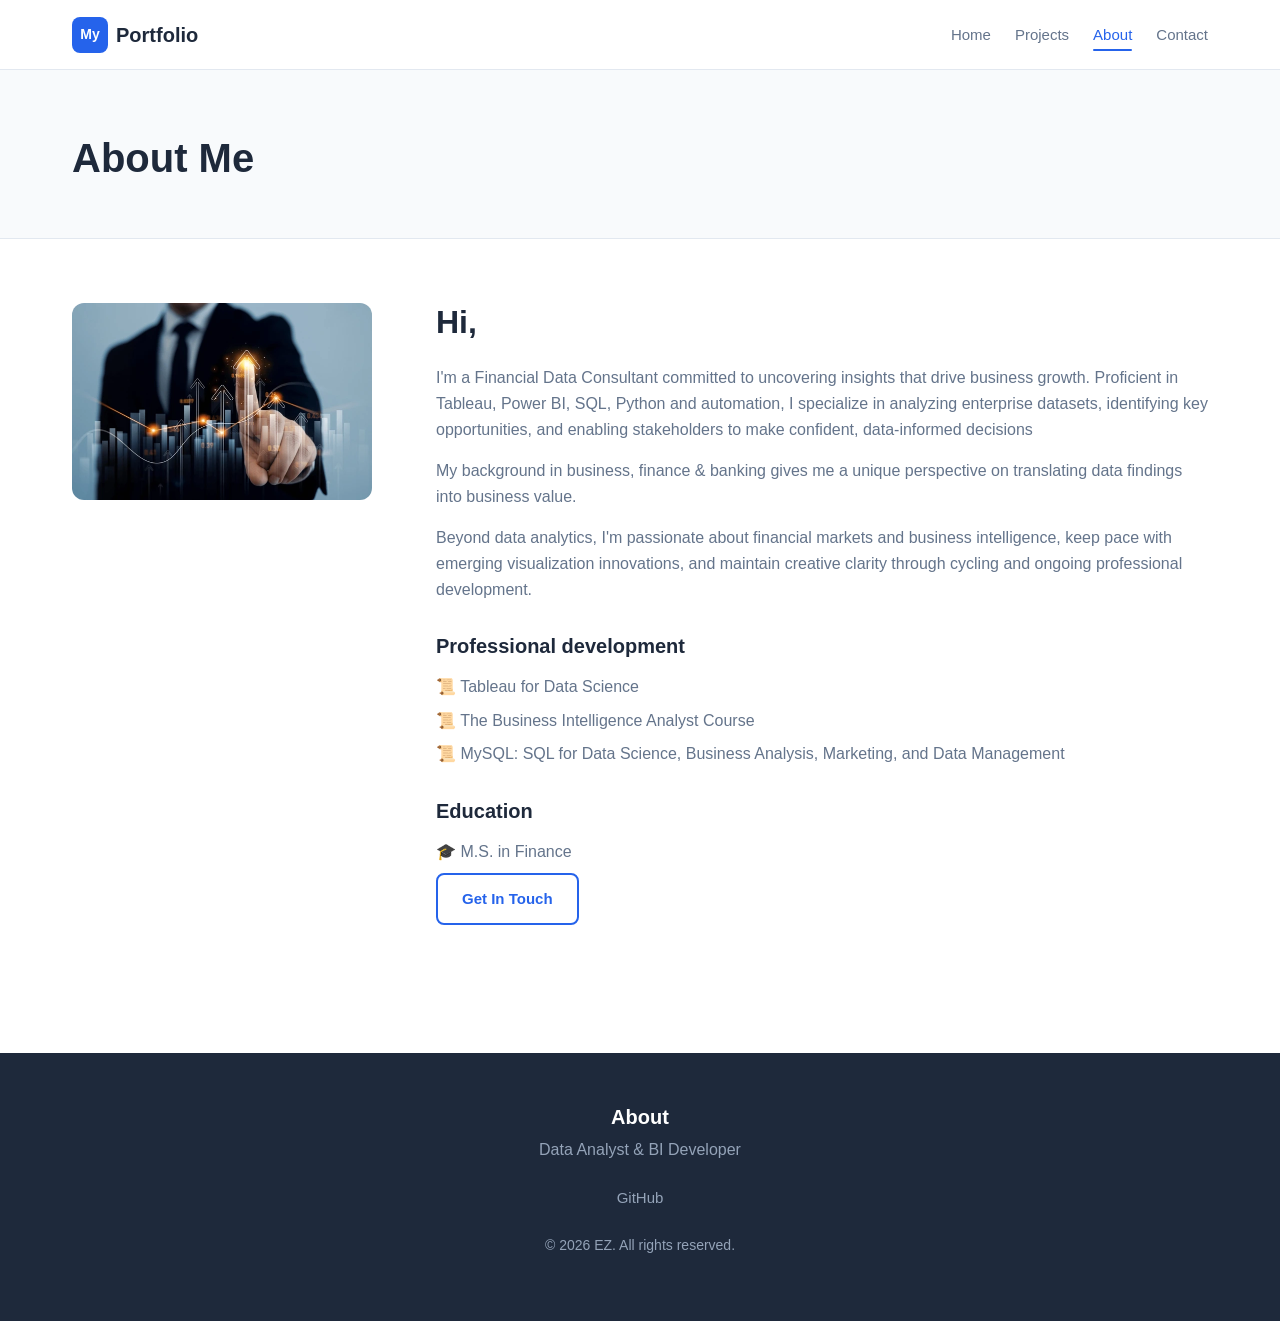
==== commit c25f0216: "Com19" ====
--- a/about.html
+++ b/about.html
@@ -15,7 +15,7 @@
     <meta http-equiv="X-Content-Type-Options" content="nosniff">
     <meta name="Referrer-Policy" content="strict-origin-when-cross-origin">
     
-    <title>About — EZ - Financial Specialist | Data Analytics Portfolio</title>
+    <title>About  | Data Analytics Portfolio</title>
     <meta name="description" content="Learn about my background in data analytics, 
         my skills, certifications, and experience.">
     
@@ -70,9 +70,9 @@
 
                     <!-- Bio -->
                     <div class="about-text">
-                        <h2>Hi, EZ - Financial Specialist 👋</h2>
+                        <h2>Hi, </h2>
                         <p>
-                            Data Consultant committed to uncovering insights that drive business growth. 
+                            I'm a Financial Data Consultant committed to uncovering insights that drive business growth. 
                             Proficient in Tableau, Power BI, SQL, Python and automation, 
                             I specialize in analyzing enterprise datasets, identifying key opportunities, and enabling stakeholders to make confident, data-informed decisions
                         </p>
@@ -89,9 +89,9 @@
 
                         <h3>Professional development</h3>
                         <ul class="certifications-list">
-                            <li>📜 Google Data Analytics Professional Certificate</li>
-                            <li>📜 Tableau Desktop Specialist</li>
-                            <li>📜 Microsoft Power BI Data Analyst Associate</li>
+                            <li>📜 Tableau for Data Science</li>
+                            <li>📜 The Business Intelligence Analyst Course</li>
+                            <li>📜 MySQL: SQL for Data Science, Business Analysis, Marketing, and Data Management</li>
                         </ul>
 
                         <h3>Education</h3>
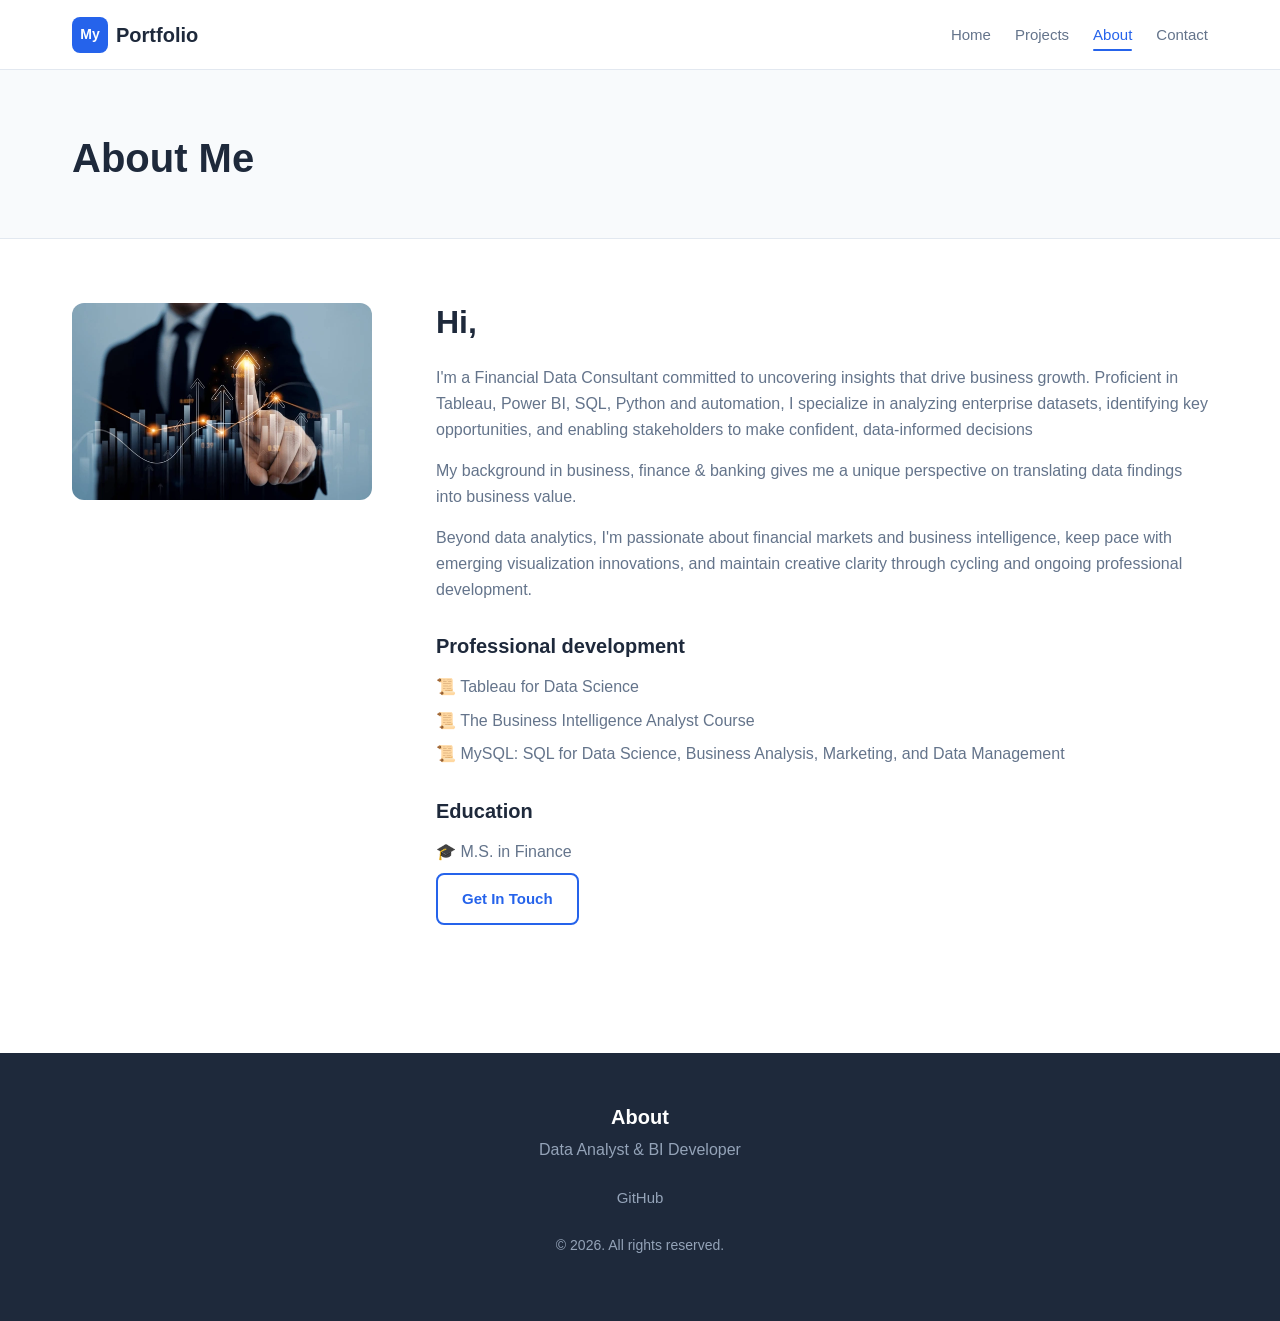
==== commit 53fab10c: "com7456" ====
--- a/about.html
+++ b/about.html
@@ -125,7 +125,7 @@
                 <a href="https://github.com/Gecko1-F/Data-Analysis-Portfolio/" target="_blank" rel="noopener noreferrer">GitHub</a>
                 <!--<a href="mailto:your-email@example.com">Email</a>-->
             </div>
-            <p class="footer-copyright">© <span id="currentYear"></span> EZ. All rights reserved.</p>
+            <p class="footer-copyright">© <span id="currentYear"></span>. All rights reserved.</p>
         </div>
     </footer>
 
